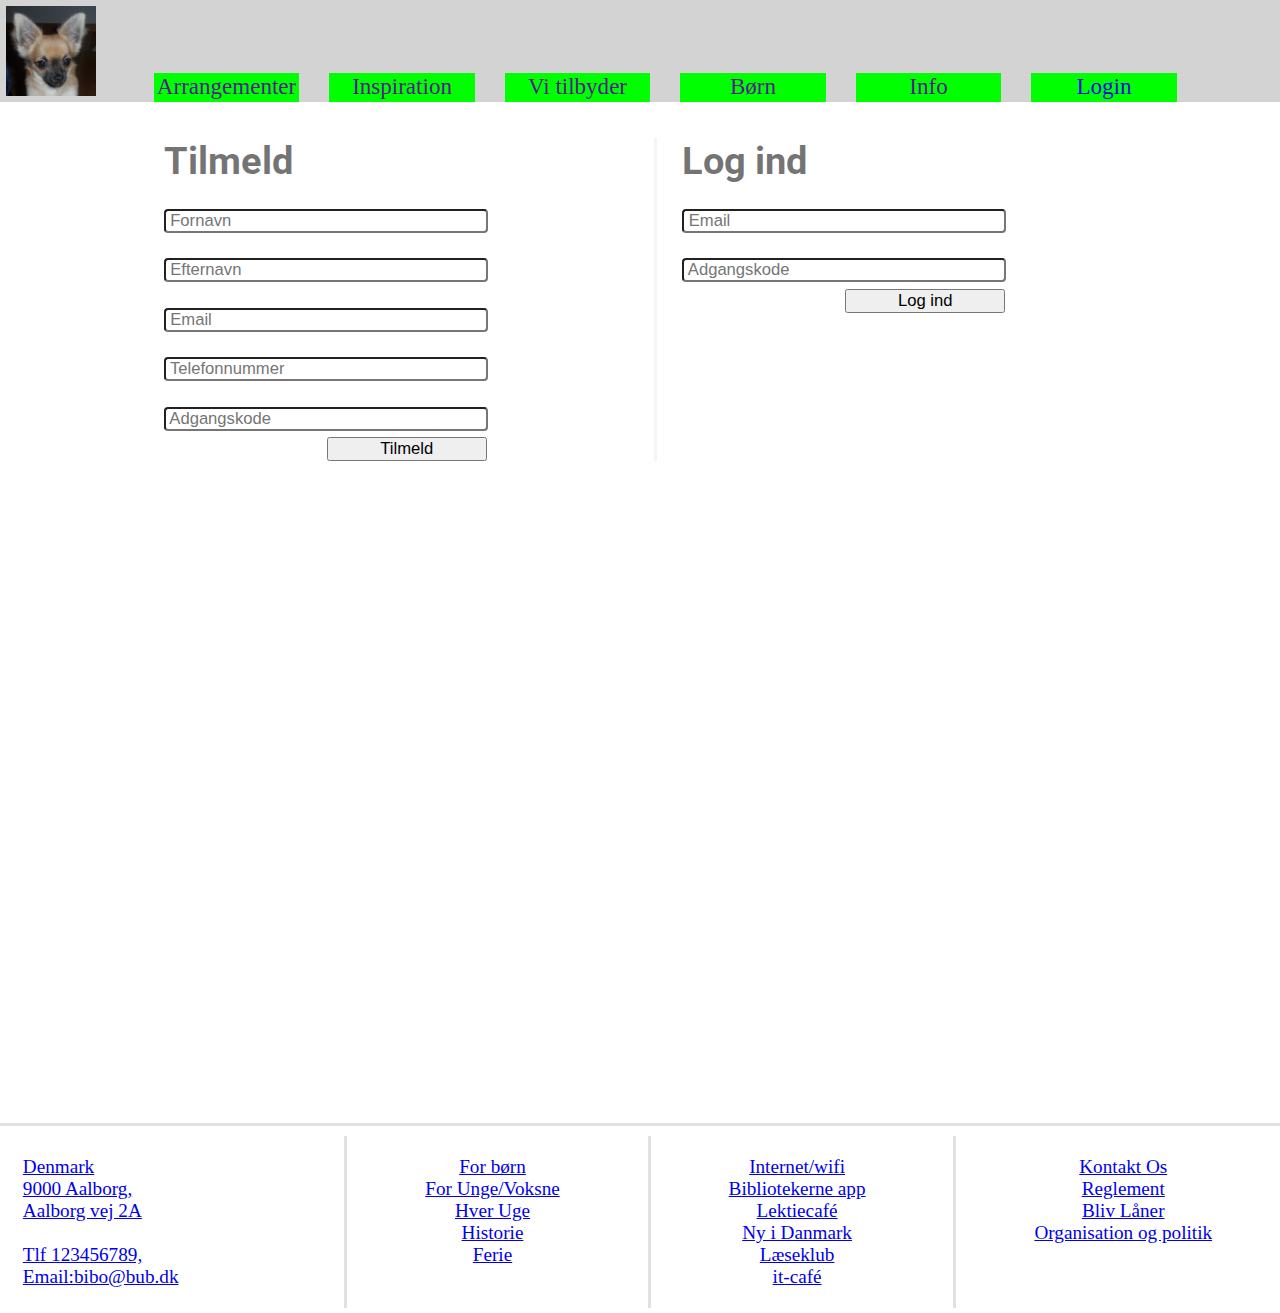
==== Inspiration.html @ bbea5747 "k" ====
<!DOCTYPE html>
<html lang="en">
<head>
    <meta charset="UTF-8">
    <meta name="viewport" content="width=device-width, initial-scale=1.0">

    <link rel="preconnect" href="https://fonts.googleapis.com">
<link rel="preconnect" href="https://fonts.gstatic.com" crossorigin>
<link href="https://fonts.googleapis.com/css2?family=Roboto:wght@100;300;400&display=swap" rel="stylesheet">
    <link rel="stylesheet" href="styles.css"
    >
    <title>Aalborg Bibliotekerne</title>
</head>
<body>
    <nav>
        <a href="Index.html"><img src="/Imgs/rex4.png" alt=""></a>

        <ol>
            <a href=""><li>Arrangementer</li></a>
            <a href=""><li>Inspiration</li></a>
            <a href=""><li>Vi tilbyder</li></a>
            <a href=""><li>Børn </li></a>
            <a href=""><li>Info</li></a>
            <a href="SignUp.html"><li>Login</li></a>
        </ol>

    </nav>
    
    <div id="SignUpInn">
        <form action="" id="SignUp">
            <h3>Tilmeld</h3>
            <input placeholder=" Fornavn" type="text" id="Fornavn" name="Fornavn" required>
            <input placeholder=" Efternavn" type="text" id="Efternavn" name="Efternavn" required>
            <input placeholder=" Email" type="text" id="Email" name="Email" required>
            <input placeholder=" Telefonnummer" type="text" id="Tlf" name="Tlf" required>
            <input placeholder=" Adgangskode" type="password" id="psw" name="psw" pattern="(?=.*\d)(?=.*[a-z])(?=.*[A-Z]).{8,}" title="Must contain at least one number and one uppercase and lowercase letter, and at least 8 or more characters" required>
            <button> Tilmeld</button>
        </form>

        <form action="" id="SignInn">
            <h3>Log ind</h3>
            <input placeholder=" Email" type="text" required>
            <input placeholder=" Adgangskode" type="password" id="psw" name="psw" pattern="(?=.*\d)(?=.*[a-z])(?=.*[A-Z]).{8,}" title="Must contain at least one number and one uppercase and lowercase letter, and at least 8 or more characters" required>
            <button>Log ind</button>
        </form>
    </div>

    <div id="maps"><iframe width="100%" height="600" frameborder="0" scrolling="no" marginheight="0" marginwidth="0" src="https://maps.google.com/maps?width=100%25&amp;height=600&amp;hl=en&amp;q=Rendsburggade%202,%209000%20Aalborg+(Aalborg%20Bibliotekerne,%20Hovedbiblioteket)&amp;t=&amp;z=14&amp;ie=UTF8&amp;iwloc=B&amp;output=embed"><a href="http://www.gps.ie/">vehicle gps</a></iframe></div>

    <footer>
        <ol id="a">
            <a href="#"><li>Denmark</li></a>
            <a href="#"><li>9000 Aalborg,</li></a>
            <a href="#"><li>Aalborg vej 2A</li></a>
            <a href="#"><li><br></li></a>
            <a href="#"><li>Tlf 123456789,</li></a>
            <a href="#"><li>Email:bibo@bub.dk</li></a>

        </ol>
        <ol id="b">
            <a href="#"><li>For børn</li></a>
            <a href="#"><li>For Unge/Voksne</li></a>
            <a href="#"><li>Hver Uge</li></a>
            <a href="#"><li>Historie</li></a>
            <a href="#"><li>Ferie</li></a>
        </ol>
        <ol id="c">
            <a href="#"><li>Internet/wifi</li></a>
            <a href="#"><li>Bibliotekerne app</li></a>
            <a href="#"><li>Lektiecafé</li></a>
            <a href="#"><li>Ny i Danmark</li></a>
            <a href="#"><li>Læseklub</li></a>
            <a href="#"><li>it-café</li></a>

        </ol>
        <ol id="d">
            <a href="#"><li>Kontakt Os</li></a>
            <a href="#"><li>Reglement</li></a>
            <a href="#"><li>Bliv Låner</li></a>
            <a href="#"><li>Organisation og politik</li></a>
            <a href="#"><li></li></a>
        </ol>
    </footer>
<script src="script.js"></script>
</body>
</html>
---- styles.css ----
*{
    padding: 0;
    margin: 0;
    list-style: none;
}


@font-face {
    font-family: FrontFont;
    src: url(Fonts/OleoScript-Regular.ttf);
  }



nav{
    position: relative;
    background-color: lightgrey;
    width: 100%;
    height: 8vw;
}

nav > a > img{
    position: absolute;
    background-color: rgb(255, 0, 0);
    width: 7vw;
    height: 7vw;
    margin: 0.5vw 0 0.5vw 0.5vw;
}

nav > ol{
    position: absolute;
    list-style: none;
    left: 10%;
    bottom: 0;
}

nav > ol > a{
    display: inline-block;
    text-decoration: none;
    background-color: lime;
    width: 11vw;
    padding: 0 0.2vw 0.2vw 0.2vw;
    margin-left: 2vw;
    text-align: center;
    font-size: 1.8VW;
}

nav > ol > a > li{
}

li{
}

#searchbackground{
    position: relative;
    width: 100%;
    height: 540px;
    background-size:cover; 
  background-position:center; 
  background-repeat:no-repeat; 
  background-image:url('imgs/1.jpg');
}

#searchbackground > h1{
    padding-left: 30vw;
    padding-top: 5vw;
    font-size: 5vw;
    font-family: "FrontFont";
    text-shadow: 0.3vw 0.3vw #ffffff;
}

#SliderSearch{
    position: absolute;
    width: 812px;
    bottom: 40px;
    left: 23%;
}

#NewsTime{
    position: relative;
    width: 80vw;
    height: 380px;
    background-color: aqua;
    margin: 2vw 10vw 0 10vw;
    
}

#NewsTime > article{
    position: absolute;
    width: 50vw;
    height: 100%;
    background-color: rgb(162, 0, 255);
}

#NewsTime > article > img{
    width: 100%;
    height: 100%;
}

#NewsTime > article > h2{
    position: absolute;
    bottom: 13vw;
    font-size: 4vw;
    color: white;
    left: 2vw;
}

#NewsTime > article > p{
    position: absolute;
    bottom: 2vw;
    font-size: 2vw;
    color: white;
    left: 2vw;
}

#NewsTime > #Hours{
    position: absolute;
    right: 0;
    width: 20vw;
    height: 100%;
    background-color: rgb(72, 255, 0);
}

#NewsTime > #Hours > h2{
    width: 15vw;
    background-color: violet;
    margin: 2vw auto 2vw auto;
}

#NewsTime > #Hours > ol > li{
    width: 15vw;
    background-color: violet;
    margin: auto;
}

#NewsTime > #Hours > ol > li{
    font-size: 2vw;
}

#Trending { grid-area: Trend; }
#SkonLitteratur { grid-area: Skon; }
#FagLitteratur { grid-area: Fag; }
#BorneLitteratur { grid-area: Borne; }

#SubjectsGrid{
    width: 78.6%;
      margin: auto;
    height: 405px;
    background-color: tomato;
    display: grid;
  grid-template-areas:"Trend Skon Fag Borne";
  grid-gap: 10px;
  background-color: #2196F3;
  padding: 10px;
}

#SubjectsGrid > div{
    position: relative;
  background-color: rgba(255, 255, 255, 0.8);
  text-align: center;
  padding: 20px 0;
  font-size: 30px;
}

#SubjectsGrid > div > .SubjectsGridTitle{
    position: absolute;
    top: 0;
    width: 100%;
    height: 3vw;
   background-color: violet;
  }

  #SubjectsGrid > div > .SubjectsGridTitle > ol{
    margin-top: 78px;
  }

  #SubjectsGrid > div > .SubjectsGridTitle > ol > li{
    text-align: left;
  }

  #maps{
      width: 80%;
      margin: auto;
  }

  #a { grid-area: a; }
  #b { grid-area: b; }
  #c { grid-area: c; }
  #d { grid-area: d; }

  footer{display: grid;
    grid-template-areas:"a b c d";
    grid-gap: 10px;
    padding: 10px;
    background-color: gre;
      margin-top: 2vw;
      width: 100%;
      height: 13vw;
      border-top: 0.3vw solid rgba(201, 201, 201, 0.548);
  }

  footer > ol{
    position: relative;
  text-align: center;
  padding: 20px 0;
  font-size: 1.5vw;
  border-left: 0.3vw solid rgba(201, 201, 201, 0.548);

}

footer > ol:nth-child(1){
    border-left: 0vw solid rgba(201, 201, 201, 0.548);

  text-align: left;
  padding-left: 1vw;
}



footer > ol > li{
    margin-left: 1vw;
}

#SignUpInn{
    width: 100%;
    height: 40vw;
    margin-bottom: 2vw;
}

#SignUp { grid-area: SignUp; }
#SignInn { grid-area: SignInn; }

#SignUpInn{display: grid;
  grid-template-areas:"SignUp SignInn";
  grid-gap: 10px;
  padding: 10px;
    margin-top: 2vw;
    width: 80%;
    margin-left: 10%;
    margin-right: 10%;
    height: 25vw;
}


#SignUpInn > form{
    width: 10vw;
    font-family: 'Roboto', sans-serif;
  }

  #SignUpInn > form > input{
      display: block;
      width: 25vw;
      margin-top: 2vw;
      margin-left: 2vw;
      font-size: 1.3vw;
      border-radius: 4px;
}

#SignUpInn > form > button{
    display: block;
    width: 12.5vw;
    margin-top: 0.5vw;
    margin-left: 14.75vw;
    font-size: 1.3vw;
  
}

#SignUpInn > form > h3{
    display: block;
    width: 25vw;
    margin-left: 2vw;
    font-size: 3vw;
    color: rgba(53, 53, 53, 0.687);
  
}

#SignInn{
    border-left-style: solid;
    border-color: whitesmoke;
}
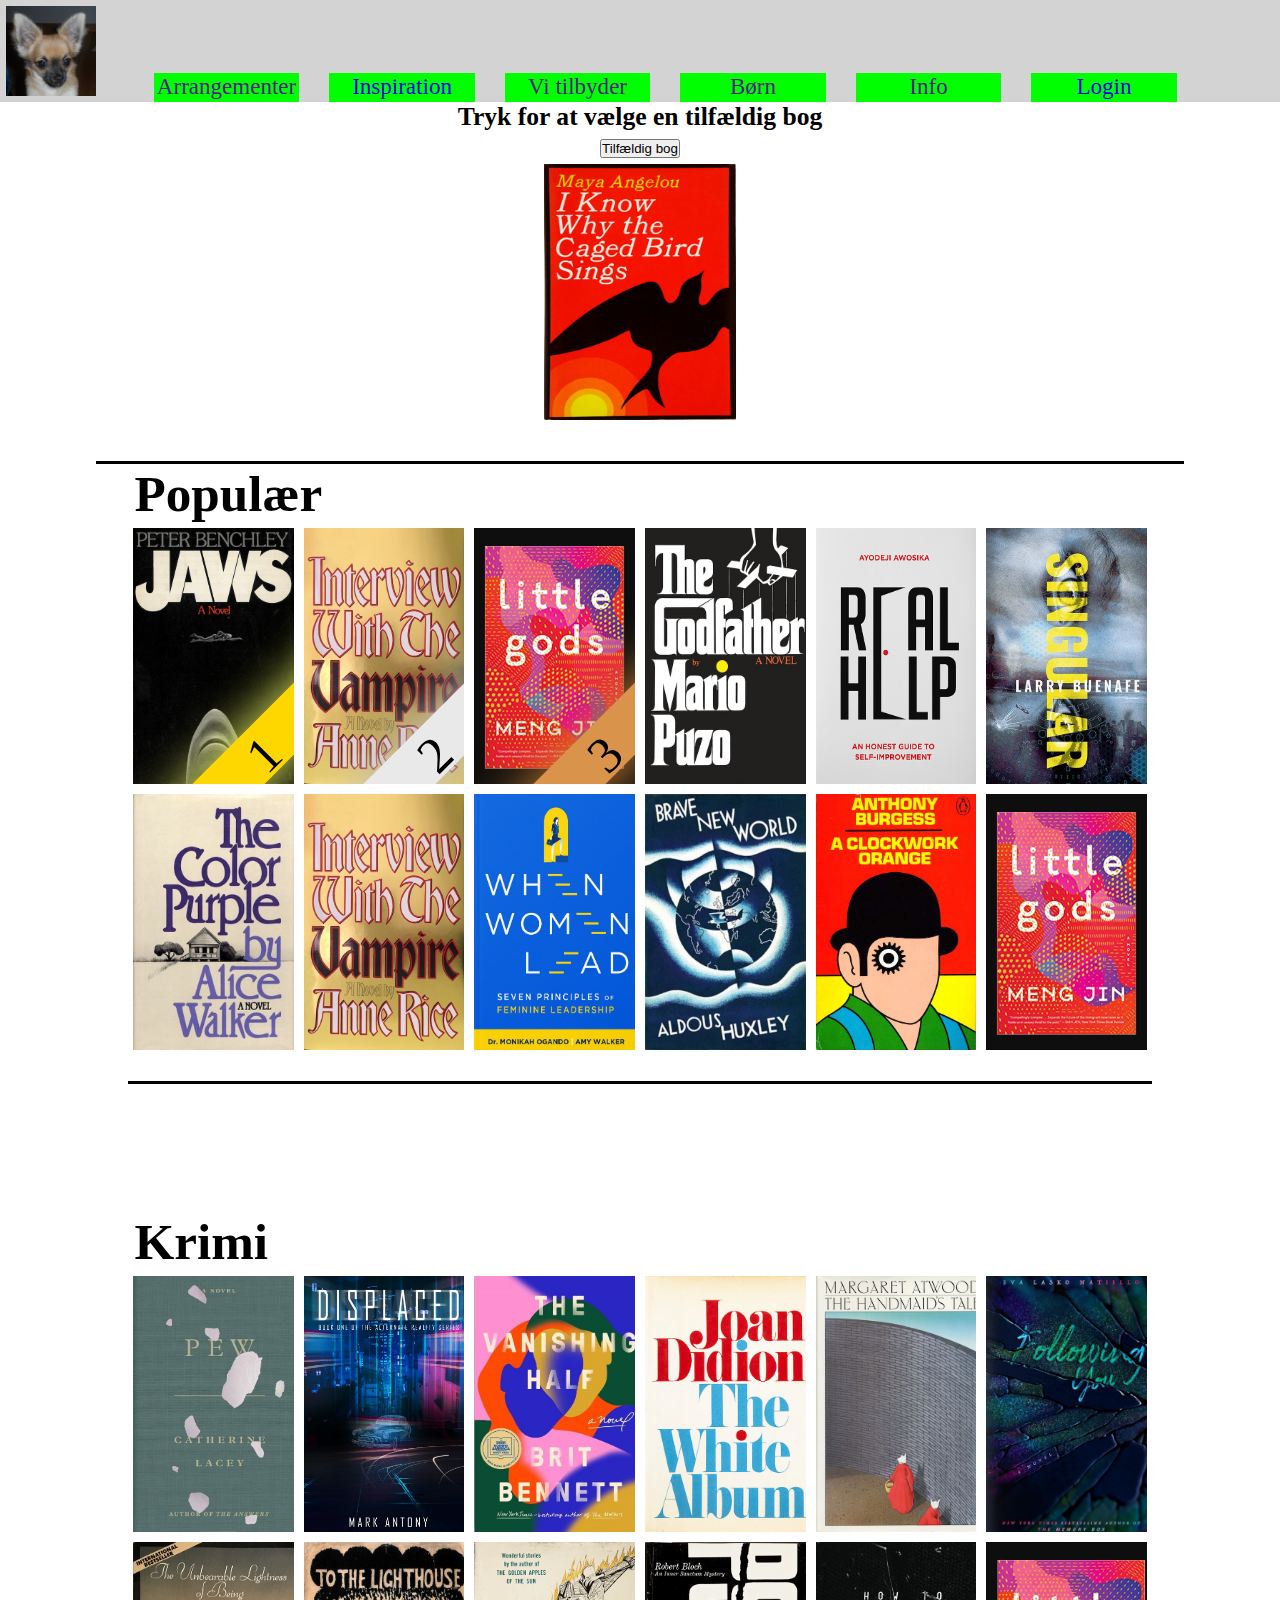
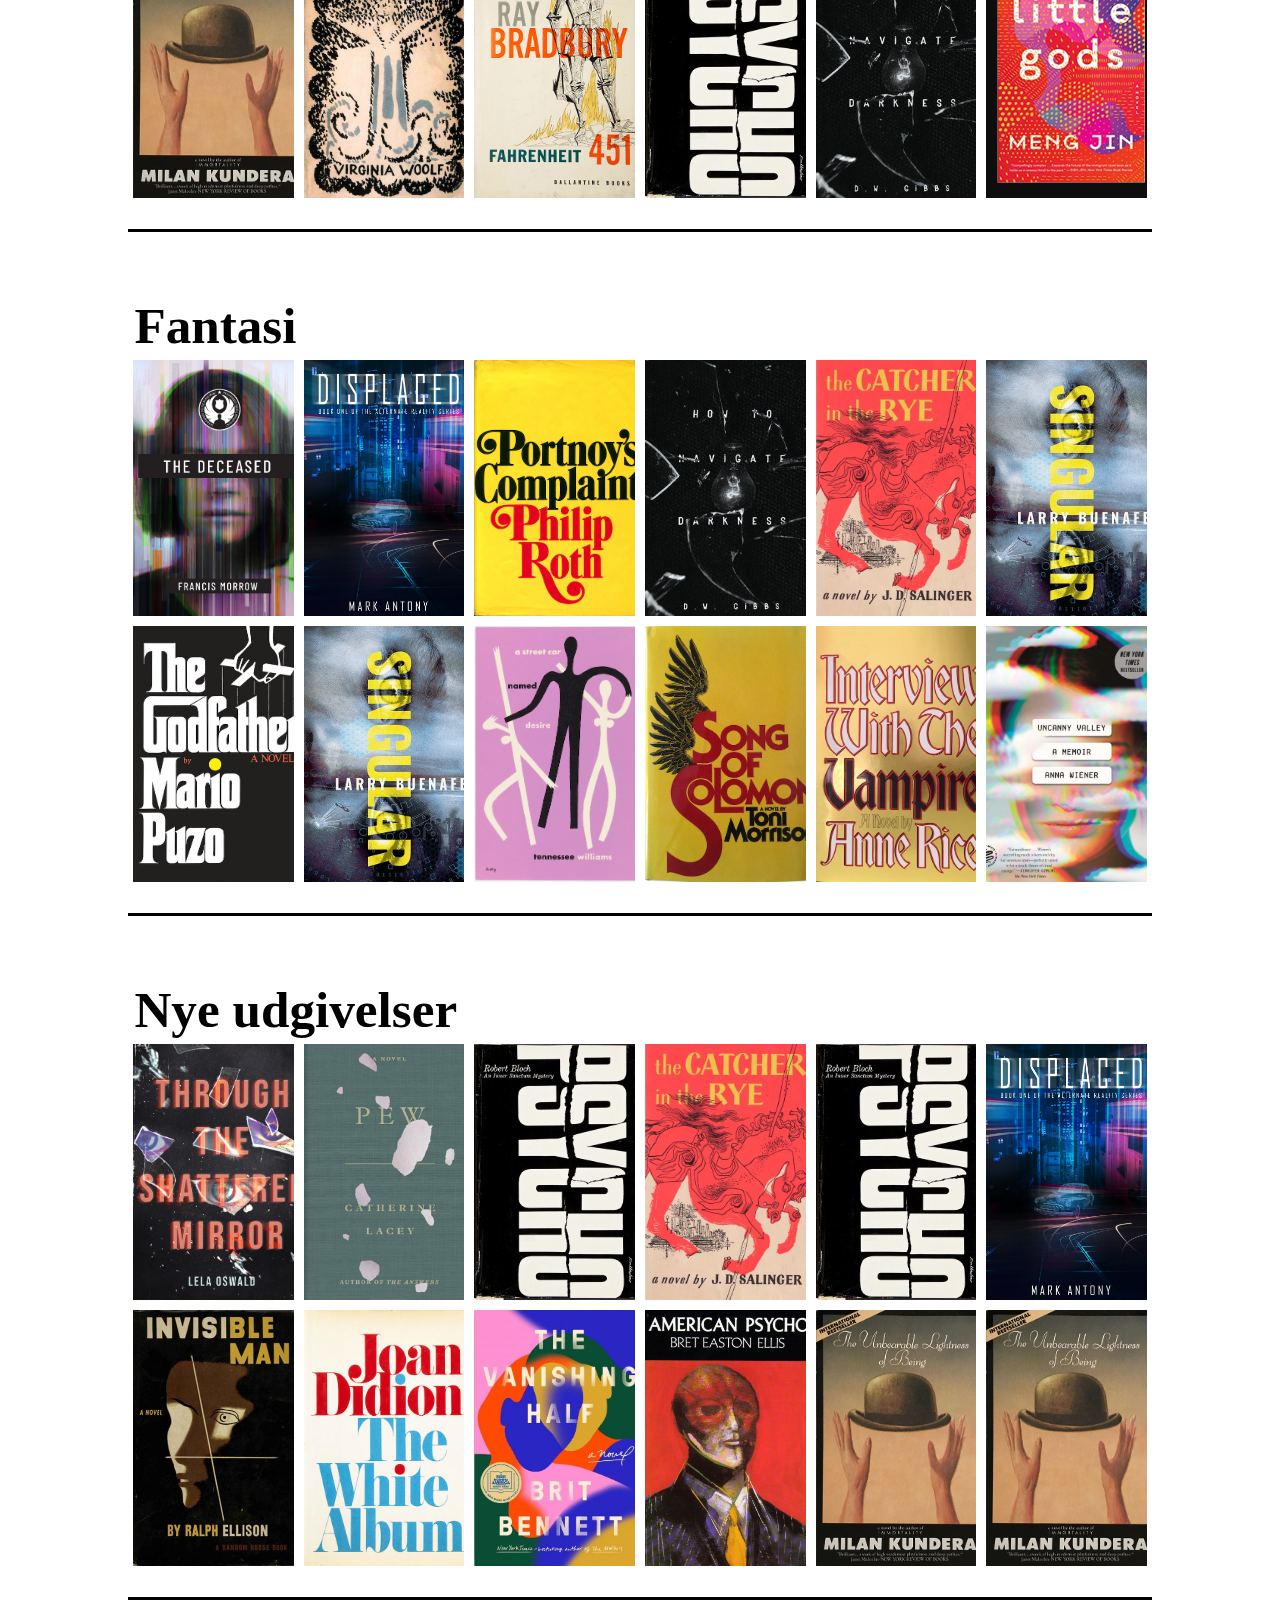
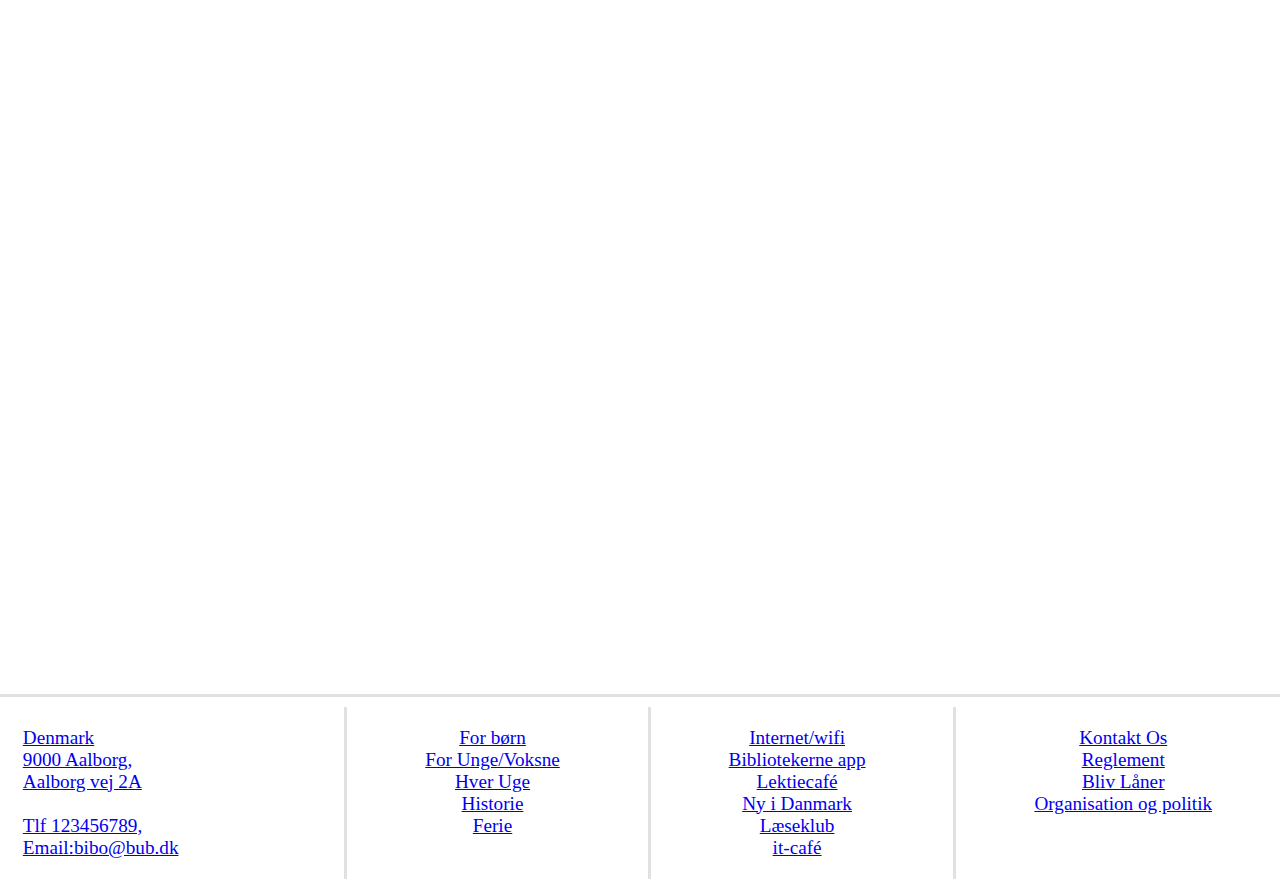
==== commit 80fa28ee: "k" ====
--- a/Inspiration.html
+++ b/Inspiration.html
@@ -17,7 +17,7 @@
 
         <ol>
             <a href=""><li>Arrangementer</li></a>
-            <a href=""><li>Inspiration</li></a>
+            <a href="Inspiration.html"><li>Inspiration</li></a>
             <a href=""><li>Vi tilbyder</li></a>
             <a href=""><li>Børn </li></a>
             <a href=""><li>Info</li></a>
@@ -26,23 +26,74 @@
 
     </nav>
     
-    <div id="SignUpInn">
-        <form action="" id="SignUp">
-            <h3>Tilmeld</h3>
-            <input placeholder=" Fornavn" type="text" id="Fornavn" name="Fornavn" required>
-            <input placeholder=" Efternavn" type="text" id="Efternavn" name="Efternavn" required>
-            <input placeholder=" Email" type="text" id="Email" name="Email" required>
-            <input placeholder=" Telefonnummer" type="text" id="Tlf" name="Tlf" required>
-            <input placeholder=" Adgangskode" type="password" id="psw" name="psw" pattern="(?=.*\d)(?=.*[a-z])(?=.*[A-Z]).{8,}" title="Must contain at least one number and one uppercase and lowercase letter, and at least 8 or more characters" required>
-            <button> Tilmeld</button>
-        </form>
+    <div id="RandBook">
+          <h3>Tryk for at vælge en tilfældig bog</h3>
+          <Button onclick="RandBook()"> Tilfældig bog</Button>
+          <div> <a href=""><img id="Randbookchoice" src="/Imgs/BookCovers/13.jpeg" alt=""></a></div>
+    </div>
 
-        <form action="" id="SignInn">
-            <h3>Log ind</h3>
-            <input placeholder=" Email" type="text" required>
-            <input placeholder=" Adgangskode" type="password" id="psw" name="psw" pattern="(?=.*\d)(?=.*[a-z])(?=.*[A-Z]).{8,}" title="Must contain at least one number and one uppercase and lowercase letter, and at least 8 or more characters" required>
-            <button>Log ind</button>
-        </form>
+    <h4>Populær</h4>
+    <div id="PopularGrid">
+        <div><div>1</div><img id="Pop1"></img></div>
+        <div><div>2</div><img id="Pop2"></img></div>
+        <div><div>3</div><img id="Pop3"></img></div>
+        <div><img id="Pop4"></img></div>
+        <div><img id="Pop5"></img></div>
+        <div><img id="Pop6"></img></div>
+        <div><img id="Pop7"></img></div>
+        <div><img id="Pop8"></img></div>
+        <div><img id="Pop9"></img></div>
+        <div><img id="Pop10"></img></div>
+        <div><img id="Pop11"></img></div>
+        <div><img id="Pop12"></img></div>
+    </div>
+
+    <h4>Krimi</h4>
+    <div id="CrimeGrid">
+        <div id="crime1"></div>
+        <div id="crime2"></div>
+        <div id="crime3"></div>
+        <div id="crime4"></div>
+        <div id="crime5"></div>
+        <div id="crime6"></div>
+        <div id="crime7"></div>
+        <div id="crime8"></div>
+        <div id="crime9"></div>
+        <div id="crime10"></div>
+        <div id="crime11"></div>
+        <div id="crime12"></div>
+    </div>
+
+    <h4>Fantasi</h4>
+    <div id="FantasyGrid">
+        <div id="Fantasy1"></div>
+        <div id="Fantasy2"></div>
+        <div id="Fantasy3"></div>
+        <div id="Fantasy4"></div>
+        <div id="Fantasy5"></div>
+        <div id="Fantasy6"></div>
+        <div id="Fantasy7"></div>
+        <div id="Fantasy8"></div>
+        <div id="Fantasy9"></div>
+        <div id="Fantasy10"></div>
+        <div id="Fantasy11"></div>
+        <div id="Fantasy12"></div>
+    </div>
+
+    <h4>Nye udgivelser</h4>
+    <div id="NewGrid">
+        <div id="New1"></div>
+        <div id="New2"></div>
+        <div id="New3"></div>
+        <div id="New4"></div>
+        <div id="New5"></div>
+        <div id="New6"></div>
+        <div id="New7"></div>
+        <div id="New8"></div>
+        <div id="New9"></div>
+        <div id="New10"></div>
+        <div id="New11"></div>
+        <div id="New12"></div>
     </div>
 
     <div id="maps"><iframe width="100%" height="600" frameborder="0" scrolling="no" marginheight="0" marginwidth="0" src="https://maps.google.com/maps?width=100%25&amp;height=600&amp;hl=en&amp;q=Rendsburggade%202,%209000%20Aalborg+(Aalborg%20Bibliotekerne,%20Hovedbiblioteket)&amp;t=&amp;z=14&amp;ie=UTF8&amp;iwloc=B&amp;output=embed"><a href="http://www.gps.ie/">vehicle gps</a></iframe></div>
--- a/styles.css
+++ b/styles.css
@@ -2,6 +2,11 @@
     padding: 0;
     margin: 0;
     list-style: none;
+}
+
+img{
+    width: 100%;
+    height: 100%;
 }
 
 
@@ -54,7 +59,7 @@
 #searchbackground{
     position: relative;
     width: 100%;
-    height: 540px;
+    height: 30vw;
     background-size:cover; 
   background-position:center; 
   background-repeat:no-repeat; 
@@ -80,8 +85,8 @@
     position: relative;
     width: 80vw;
     height: 380px;
-    background-color: aqua;
     margin: 2vw 10vw 0 10vw;
+    margin-bottom: 2vw;
     
 }
 
@@ -89,7 +94,6 @@
     position: absolute;
     width: 50vw;
     height: 100%;
-    background-color: rgb(162, 0, 255);
 }
 
 #NewsTime > article > img{
@@ -118,18 +122,15 @@
     right: 0;
     width: 20vw;
     height: 100%;
-    background-color: rgb(72, 255, 0);
 }
 
 #NewsTime > #Hours > h2{
     width: 15vw;
-    background-color: violet;
     margin: 2vw auto 2vw auto;
 }
 
 #NewsTime > #Hours > ol > li{
     width: 15vw;
-    background-color: violet;
     margin: auto;
 }
 
@@ -279,3 +280,693 @@
     border-color: whitesmoke;
 }
 
+
+
+
+h4{
+    font-size: 4vw;
+    margin-left: 10.5vw;
+}
+
+#RandBook{
+    width: 85vw;
+    height: 28vw;
+    text-align: center;
+    margin: auto;
+    border-bottom: solid;
+    overflow: hidden;
+}
+
+#RandBook > button{
+    margin-bottom: 0.5vw;
+}
+
+#RandBook > h3{
+    font-size: 2vw;
+    margin-bottom: 0.5vw;
+}
+
+#RandBook > div{
+    font-size: 2vw;
+    height: 20vw;
+    width: 15vw;
+    margin: auto;
+}
+
+#PopularGrid{
+    display: grid;
+    grid-template-columns: 1fr 1fr 1fr 1fr 1fr 1fr;
+    grid-template-rows: 1fr 1fr;
+    width: 80vw;
+    margin: 0 0 10vw 10vw;
+    border-bottom: solid;
+    padding-bottom: 2vw;
+}
+
+#PopularGrid > div{
+    position: relative;
+    height: 20vw;
+    display: grid;
+    background-color: brown;
+    margin: 0.4vw;
+    overflow: hidden;
+    background-size: cover;
+    transition: 1s ease-in-out;
+}
+
+
+#PopularGrid > div:nth-child(1) > div{
+    position: absolute;
+    text-align: center;
+    font-size: 4vw;
+    bottom: 0.5vw;
+    height: 4vw;
+    width: 20vw;
+    box-shadow: 1vw 0 4vw 0 rgb(242, 255, 96);
+    background-color: rgb(255,215,0);
+    transform: rotate(-45deg);
+}
+
+#PopularGrid > div:nth-child(2) > div{
+    position: absolute;
+    text-align: center;
+    font-size: 4vw;
+    bottom: 0.5vw;
+    height: 4vw;
+    width: 20vw;
+    box-shadow: 1vw 0 4vw 0 	rgb(192,192,192);
+    background-color: 	rgb(233, 233, 233);
+    transform: rotate(-45deg);
+}
+
+#PopularGrid > div:nth-child(3) > div{
+    position: absolute;
+    text-align: center;
+    font-size: 4vw;
+    bottom: 0.5vw;
+    height: 4vw;
+    width: 20vw;
+    box-shadow: 1vw 0 4vw 0 rgb(205, 127, 50);
+    background-color: rgb(218, 147, 75);
+    transform: rotate(-45deg);
+}
+
+#PopularGrid > div > img{
+    height: 20vw;
+    display: grid;
+    background-color: brown;
+    overflow: hidden;
+}
+
+#PopularGrid > div:hover{
+    transform: scale(1.1);
+    margin-right: 1vw;
+    box-shadow: rgba(0, 0, 0, 0.413) 2.1vw 2vw 0.1vw;
+}
+
+#CrimeGrid{
+    display: grid;
+    grid-template-columns: 1fr 1fr 1fr 1fr 1fr 1fr;
+    grid-template-rows: 1fr 1fr;
+    width: 80vw;
+    margin: 0 0 5vw 10vw;
+    border-bottom: solid;
+    padding-bottom: 2vw;
+}
+
+#CrimeGrid > div{
+    height: 20vw;
+    display: grid;
+    background-color: brown;
+    margin: 0.4vw;
+    overflow: hidden;
+    background-size: cover;
+    transition: 1s ease-in-out;
+}
+
+#CrimeGrid > div > img{
+    height: 20vw;
+    display: grid;
+    background-color: brown;
+    overflow: hidden;
+}
+
+#CrimeGrid > div:hover{
+    transform: scale(1.1);
+    margin-right: 1vw;
+    box-shadow: rgba(0, 0, 0, 0.413) 2.1vw 2vw 0.1vw;
+}
+
+
+#FantasyGrid{
+    display: grid;
+    grid-template-columns: 1fr 1fr 1fr 1fr 1fr 1fr;
+    grid-template-rows: 1fr 1fr;
+    width: 80vw;
+    margin: 0 0 5vw 10vw;
+    border-bottom: solid;
+    padding-bottom: 2vw;
+}
+
+#FantasyGrid > div{
+    height: 20vw;
+    display: grid;
+    background-color: brown;
+    margin: 0.4vw;
+    overflow: hidden;
+    background-size: cover;
+    transition: 1s ease-in-out;
+}
+
+#FantasyGrid > div > img{
+    height: 20vw;
+    display: grid;
+    background-color: brown;
+    overflow: hidden;
+}
+
+#FantasyGrid > div:hover{
+    transform: scale(1.1);
+    margin-right: 1vw;
+    box-shadow: rgba(0, 0, 0, 0.413) 2.1vw 2vw 0.1vw;
+}
+
+
+#NewGrid{
+    display: grid;
+    grid-template-columns: 1fr 1fr 1fr 1fr 1fr 1fr;
+    grid-template-rows: 1fr 1fr;
+    width: 80vw;
+    margin: 0 0 5vw 10vw;
+    border-bottom: solid;
+    padding-bottom: 2vw;
+}
+
+#NewGrid > div{
+    height: 20vw;
+    display: grid;
+    background-color: brown;
+    margin: 0.4vw;
+    overflow: hidden;
+    background-size: cover;
+    transition: 1s ease-in-out;
+}
+
+#NewGrid > div > img{
+    height: 20vw;
+    display: grid;
+    background-color: brown;
+    overflow: hidden;
+}
+
+#NewGrid > div:hover{
+    transform: scale(1.1);
+    margin-right: 1vw;
+    box-shadow: rgba(0, 0, 0, 0.413) 2.1vw 2vw 0.1vw;
+}
+
+ /* --------------------------------------MOBILE-------------------------------------- */
+/* --------------------------------------MOBILE-------------------------------------- */
+
+
+@media (max-width: 480px) {
+
+
+nav{
+    position: relative;
+    background-color: lightgrey;
+    width: 100%;
+    height: 8vw;
+}
+
+nav > a > img{
+    position: absolute;
+    background-color: rgb(255, 0, 0);
+    width: 7vw;
+    height: 7vw;
+    margin: 0.5vw 0 0.5vw 0.5vw;
+}
+
+nav > ol{
+    display: none;
+    position: absolute;
+    list-style: none;
+    left: 10%;
+    bottom: 0;
+}
+
+nav > ol > a{
+    display: inline-block;
+    text-decoration: none;
+    background-color: lime;
+    width: 11vw;
+    padding: 0 0.2vw 0.2vw 0.2vw;
+    margin-left: 2vw;
+    text-align: center;
+    font-size: 1.8VW;
+}
+
+nav > ol > a > li{
+}
+
+li{
+}
+
+#searchbackground{
+    position: relative;
+    width: 100%;
+    height: 30vw;
+    background-size:cover; 
+  background-position:center; 
+  background-repeat:no-repeat; 
+  background-image:url('imgs/1.jpg');
+}
+
+#searchbackground > h1{
+    padding-left: 30vw;
+    padding-top: 5vw;
+    font-size: 5vw;
+    font-family: "FrontFont";
+    text-shadow: 0.3vw 0.3vw #ffffff;
+}
+
+#SliderSearch{
+    position: absolute;
+    width: 40px;
+    bottom: 40px;
+    left: 23%;
+}
+
+#NewsTime{
+    position: relative;
+    width: 80%;
+    height: 380px;
+    margin: 2vw 10vw 0 10vw;
+    margin-bottom: 2vw;
+    
+}
+
+#NewsTime > article{
+    position: absolute;
+    width: 50vw;
+    height: 100%;
+}
+
+#NewsTime > article > img{
+    width: 100%;
+    height: 100%;
+}
+
+#NewsTime > article > h2{
+    position: absolute;
+    bottom: 13vw;
+    font-size: 4vw;
+    color: white;
+    left: 2vw;
+}
+
+#NewsTime > article > p{
+    position: absolute;
+    bottom: 2vw;
+    font-size: 2vw;
+    color: white;
+    left: 2vw;
+}
+
+#NewsTime > #Hours{
+    position: absolute;
+    right: 0;
+    width: 20vw;
+    height: 100%;
+}
+
+#NewsTime > #Hours > h2{
+    width: 15vw;
+    margin: 2vw auto 2vw auto;
+}
+
+#NewsTime > #Hours > ol > li{
+    width: 15vw;
+    margin: auto;
+}
+
+#NewsTime > #Hours > ol > li{
+    font-size: 2vw;
+}
+
+#Trending { grid-area: Trend; }
+#SkonLitteratur { grid-area: Skon; }
+#FagLitteratur { grid-area: Fag; }
+#BorneLitteratur { grid-area: Borne; }
+
+#SubjectsGrid{
+    width: 78.6%;
+      margin: auto;
+    height: 405px;
+    background-color: tomato;
+    display: grid;
+  grid-template-areas:"Trend"
+                      "Skon"
+                      "Fag"
+                      "Borne";
+  grid-gap: 10px;
+  background-color: #2196F3;
+  padding: 10px;
+}
+
+#SubjectsGrid > div{
+    position: relative;
+  background-color: rgba(255, 255, 255, 0.8);
+  text-align: center;
+  padding: 20px 0;
+  font-size: 30px;
+}
+
+#SubjectsGrid > div > .SubjectsGridTitle{
+    position: absolute;
+    top: 0;
+    width: 100%;
+    height: 3vw;
+   background-color: violet;
+  }
+
+  #SubjectsGrid > div > .SubjectsGridTitle > ol{
+    margin-top: 78px;
+  }
+
+  #SubjectsGrid > div > .SubjectsGridTitle > ol > li{
+    text-align: left;
+  }
+
+  #maps{
+      width: 80%;
+      margin: auto;
+  }
+
+  #a { grid-area: a; }
+  #b { grid-area: b; }
+  #c { grid-area: c; }
+  #d { grid-area: d; }
+
+  footer{display: grid;
+    grid-template-areas:"a"
+                        "b"
+                        "c"
+                        "d";
+    grid-gap: 10px;
+    background-color: grey;
+      margin-top: 2vw;
+      width: 100%;
+      height: 13vw;
+      border-top: 0.3vw solid rgba(201, 201, 201, 0.548);
+  }
+
+  footer > ol{
+    position: relative;
+  text-align: center;
+  font-size: 5vw;
+  background-color: lawngreen;
+  border-left: 0.3vw solid rgba(201, 201, 201, 0.548);
+
+}
+
+footer > ol:nth-child(1){
+    border-left: 0vw solid rgba(201, 201, 201, 0.548);
+
+  text-align: center;
+  padding-left: 0;
+}
+
+
+
+footer > ol > li{
+    margin-left: 1vw;
+}
+
+#SignUpInn{
+    width: 100%;
+    height: 40vw;
+    margin-bottom: 2vw;
+}
+
+#SignUp { grid-area: SignUp; }
+#SignInn { grid-area: SignInn; }
+
+#SignUpInn{display: grid;
+  grid-template-areas:"SignUp SignInn";
+  grid-gap: 10px;
+  padding: 10px;
+    margin-top: 2vw;
+    width: 80%;
+    margin-left: 10%;
+    margin-right: 10%;
+    height: 25vw;
+}
+
+
+#SignUpInn > form{
+    width: 10vw;
+    font-family: 'Roboto', sans-serif;
+  }
+
+  #SignUpInn > form > input{
+      display: block;
+      width: 25vw;
+      margin-top: 2vw;
+      margin-left: 2vw;
+      font-size: 1.3vw;
+      border-radius: 4px;
+}
+
+#SignUpInn > form > button{
+    display: block;
+    width: 12.5vw;
+    margin-top: 0.5vw;
+    margin-left: 14.75vw;
+    font-size: 1.3vw;
+  
+}
+
+#SignUpInn > form > h3{
+    display: block;
+    width: 25vw;
+    margin-left: 2vw;
+    font-size: 3vw;
+    color: rgba(53, 53, 53, 0.687);
+  
+}
+
+#SignInn{
+    border-left-style: solid;
+    border-color: whitesmoke;
+}
+
+
+
+
+h4{
+    font-size: 4vw;
+    margin-left: 10.5vw;
+}
+
+#RandBook{
+    width: 85vw;
+    height: 28vw;
+    text-align: center;
+    margin: auto;
+    border-bottom: solid;
+    overflow: hidden;
+}
+
+#RandBook > button{
+    margin-bottom: 0.5vw;
+}
+
+#RandBook > h3{
+    font-size: 2vw;
+    margin-bottom: 0.5vw;
+}
+
+#RandBook > div{
+    font-size: 2vw;
+    height: 20vw;
+    width: 15vw;
+    margin: auto;
+}
+
+#PopularGrid{
+    display: grid;
+    grid-template-columns: 1fr 1fr 1fr 1fr 1fr 1fr;
+    grid-template-rows: 1fr 1fr;
+    width: 80vw;
+    margin: 0 0 10vw 10vw;
+    border-bottom: solid;
+    padding-bottom: 2vw;
+}
+
+#PopularGrid > div{
+    position: relative;
+    height: 20vw;
+    display: grid;
+    background-color: brown;
+    margin: 0.4vw;
+    overflow: hidden;
+    background-size: cover;
+    transition: 1s ease-in-out;
+}
+
+
+#PopularGrid > div:nth-child(1) > div{
+    position: absolute;
+    text-align: center;
+    font-size: 4vw;
+    bottom: 0.5vw;
+    height: 4vw;
+    width: 20vw;
+    box-shadow: 1vw 0 4vw 0 rgb(242, 255, 96);
+    background-color: rgb(255,215,0);
+    transform: rotate(-45deg);
+}
+
+#PopularGrid > div:nth-child(2) > div{
+    position: absolute;
+    text-align: center;
+    font-size: 4vw;
+    bottom: 0.5vw;
+    height: 4vw;
+    width: 20vw;
+    box-shadow: 1vw 0 4vw 0 	rgb(192,192,192);
+    background-color: 	rgb(233, 233, 233);
+    transform: rotate(-45deg);
+}
+
+#PopularGrid > div:nth-child(3) > div{
+    position: absolute;
+    text-align: center;
+    font-size: 4vw;
+    bottom: 0.5vw;
+    height: 4vw;
+    width: 20vw;
+    box-shadow: 1vw 0 4vw 0 rgb(205, 127, 50);
+    background-color: rgb(218, 147, 75);
+    transform: rotate(-45deg);
+}
+
+#PopularGrid > div > img{
+    height: 20vw;
+    display: grid;
+    background-color: brown;
+    overflow: hidden;
+}
+
+#PopularGrid > div:hover{
+    transform: scale(1.1);
+    margin-right: 1vw;
+    box-shadow: rgba(0, 0, 0, 0.413) 2.1vw 2vw 0.1vw;
+}
+
+#CrimeGrid{
+    display: grid;
+    grid-template-columns: 1fr 1fr 1fr 1fr 1fr 1fr;
+    grid-template-rows: 1fr 1fr;
+    width: 80vw;
+    margin: 0 0 5vw 10vw;
+    border-bottom: solid;
+    padding-bottom: 2vw;
+}
+
+#CrimeGrid > div{
+    height: 20vw;
+    display: grid;
+    background-color: brown;
+    margin: 0.4vw;
+    overflow: hidden;
+    background-size: cover;
+    transition: 1s ease-in-out;
+}
+
+#CrimeGrid > div > img{
+    height: 20vw;
+    display: grid;
+    background-color: brown;
+    overflow: hidden;
+}
+
+#CrimeGrid > div:hover{
+    transform: scale(1.1);
+    margin-right: 1vw;
+    box-shadow: rgba(0, 0, 0, 0.413) 2.1vw 2vw 0.1vw;
+}
+
+
+#FantasyGrid{
+    display: grid;
+    grid-template-columns: 1fr 1fr 1fr 1fr 1fr 1fr;
+    grid-template-rows: 1fr 1fr;
+    width: 80vw;
+    margin: 0 0 5vw 10vw;
+    border-bottom: solid;
+    padding-bottom: 2vw;
+}
+
+#FantasyGrid > div{
+    height: 20vw;
+    display: grid;
+    background-color: brown;
+    margin: 0.4vw;
+    overflow: hidden;
+    background-size: cover;
+    transition: 1s ease-in-out;
+}
+
+#FantasyGrid > div > img{
+    height: 20vw;
+    display: grid;
+    background-color: brown;
+    overflow: hidden;
+}
+
+#FantasyGrid > div:hover{
+    transform: scale(1.1);
+    margin-right: 1vw;
+    box-shadow: rgba(0, 0, 0, 0.413) 2.1vw 2vw 0.1vw;
+}
+
+
+#NewGrid{
+    display: grid;
+    grid-template-columns: 1fr 1fr 1fr 1fr 1fr 1fr;
+    grid-template-rows: 1fr 1fr;
+    width: 80vw;
+    margin: 0 0 5vw 10vw;
+    border-bottom: solid;
+    padding-bottom: 2vw;
+}
+
+#NewGrid > div{
+    height: 20vw;
+    display: grid;
+    background-color: brown;
+    margin: 0.4vw;
+    overflow: hidden;
+    background-size: cover;
+    transition: 1s ease-in-out;
+}
+
+#NewGrid > div > img{
+    height: 20vw;
+    display: grid;
+    background-color: brown;
+    overflow: hidden;
+}
+
+#NewGrid > div:hover{
+    transform: scale(1.1);
+    margin-right: 1vw;
+    box-shadow: rgba(0, 0, 0, 0.413) 2.1vw 2vw 0.1vw;
+}
+
+  }
+
+  /* --------------------------------------MOBILE-------------------------------------- */
+ /* --------------------------------------MOBILE-------------------------------------- */
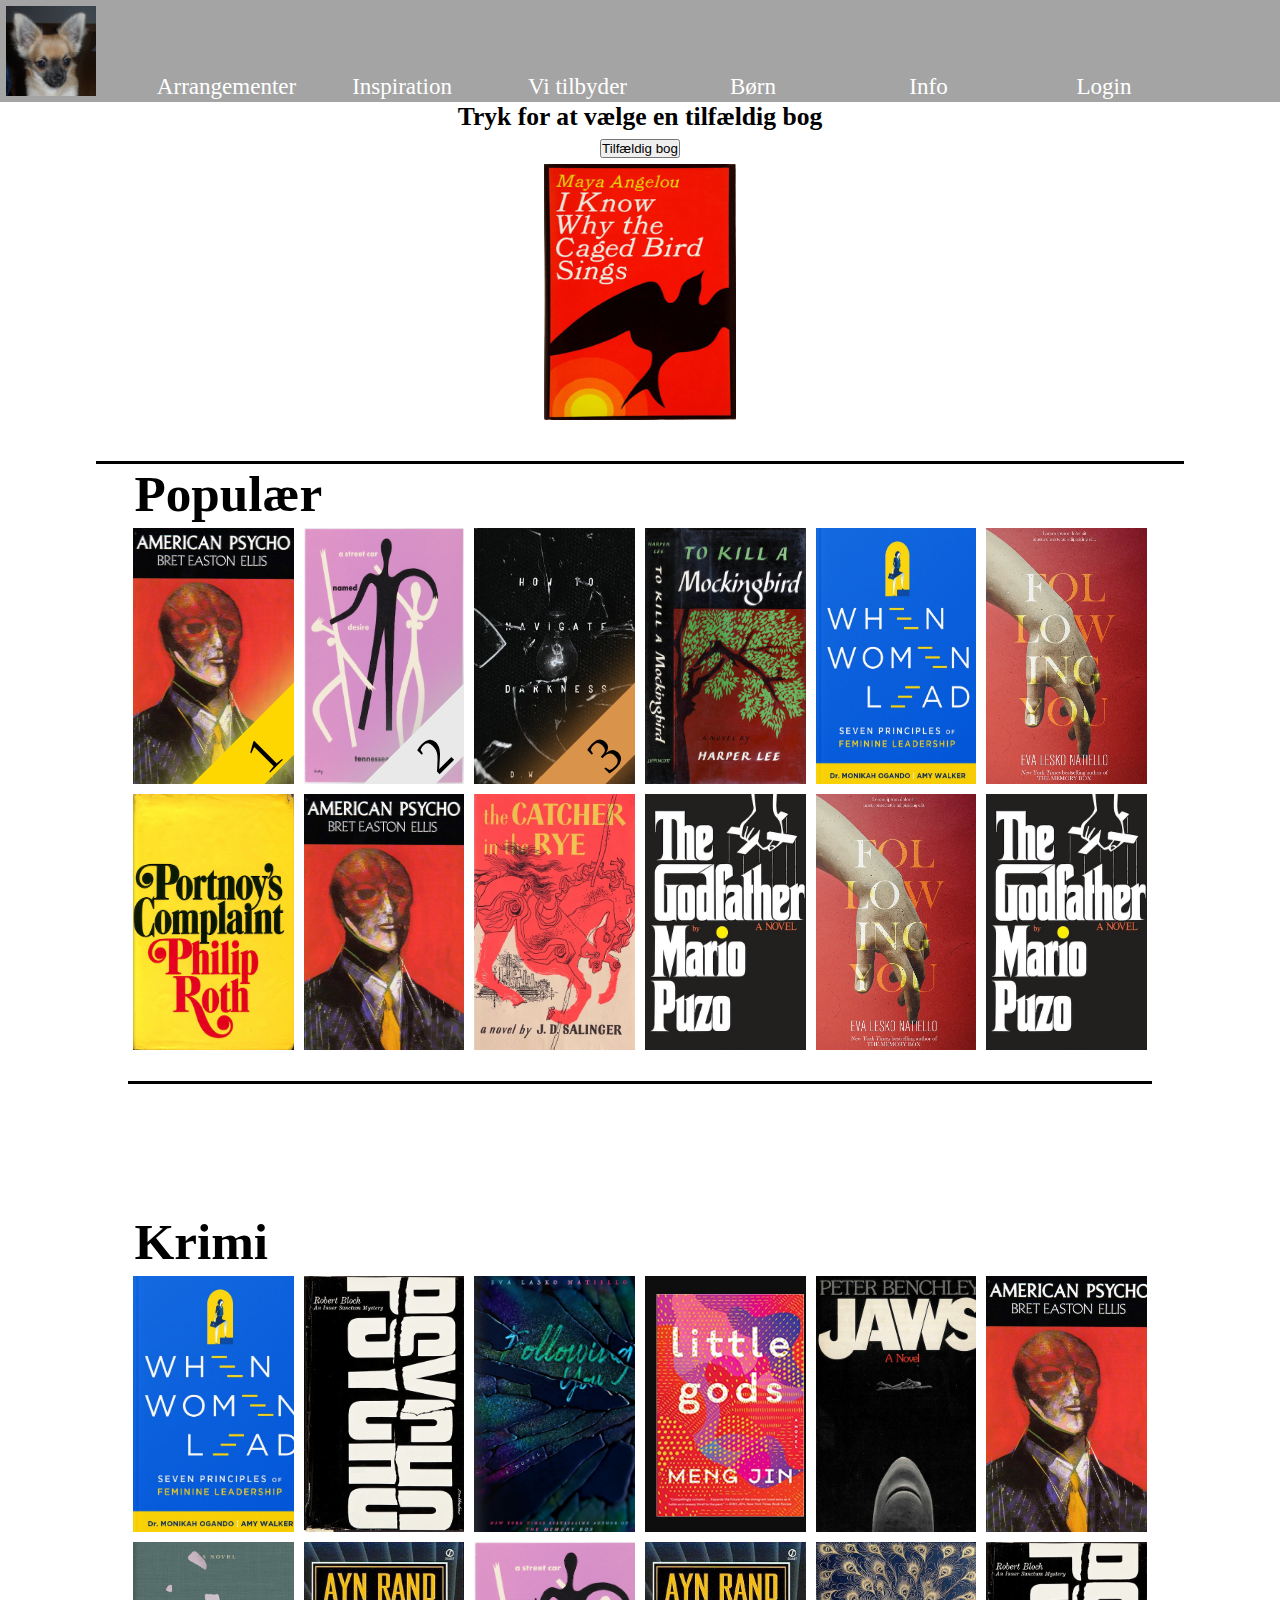
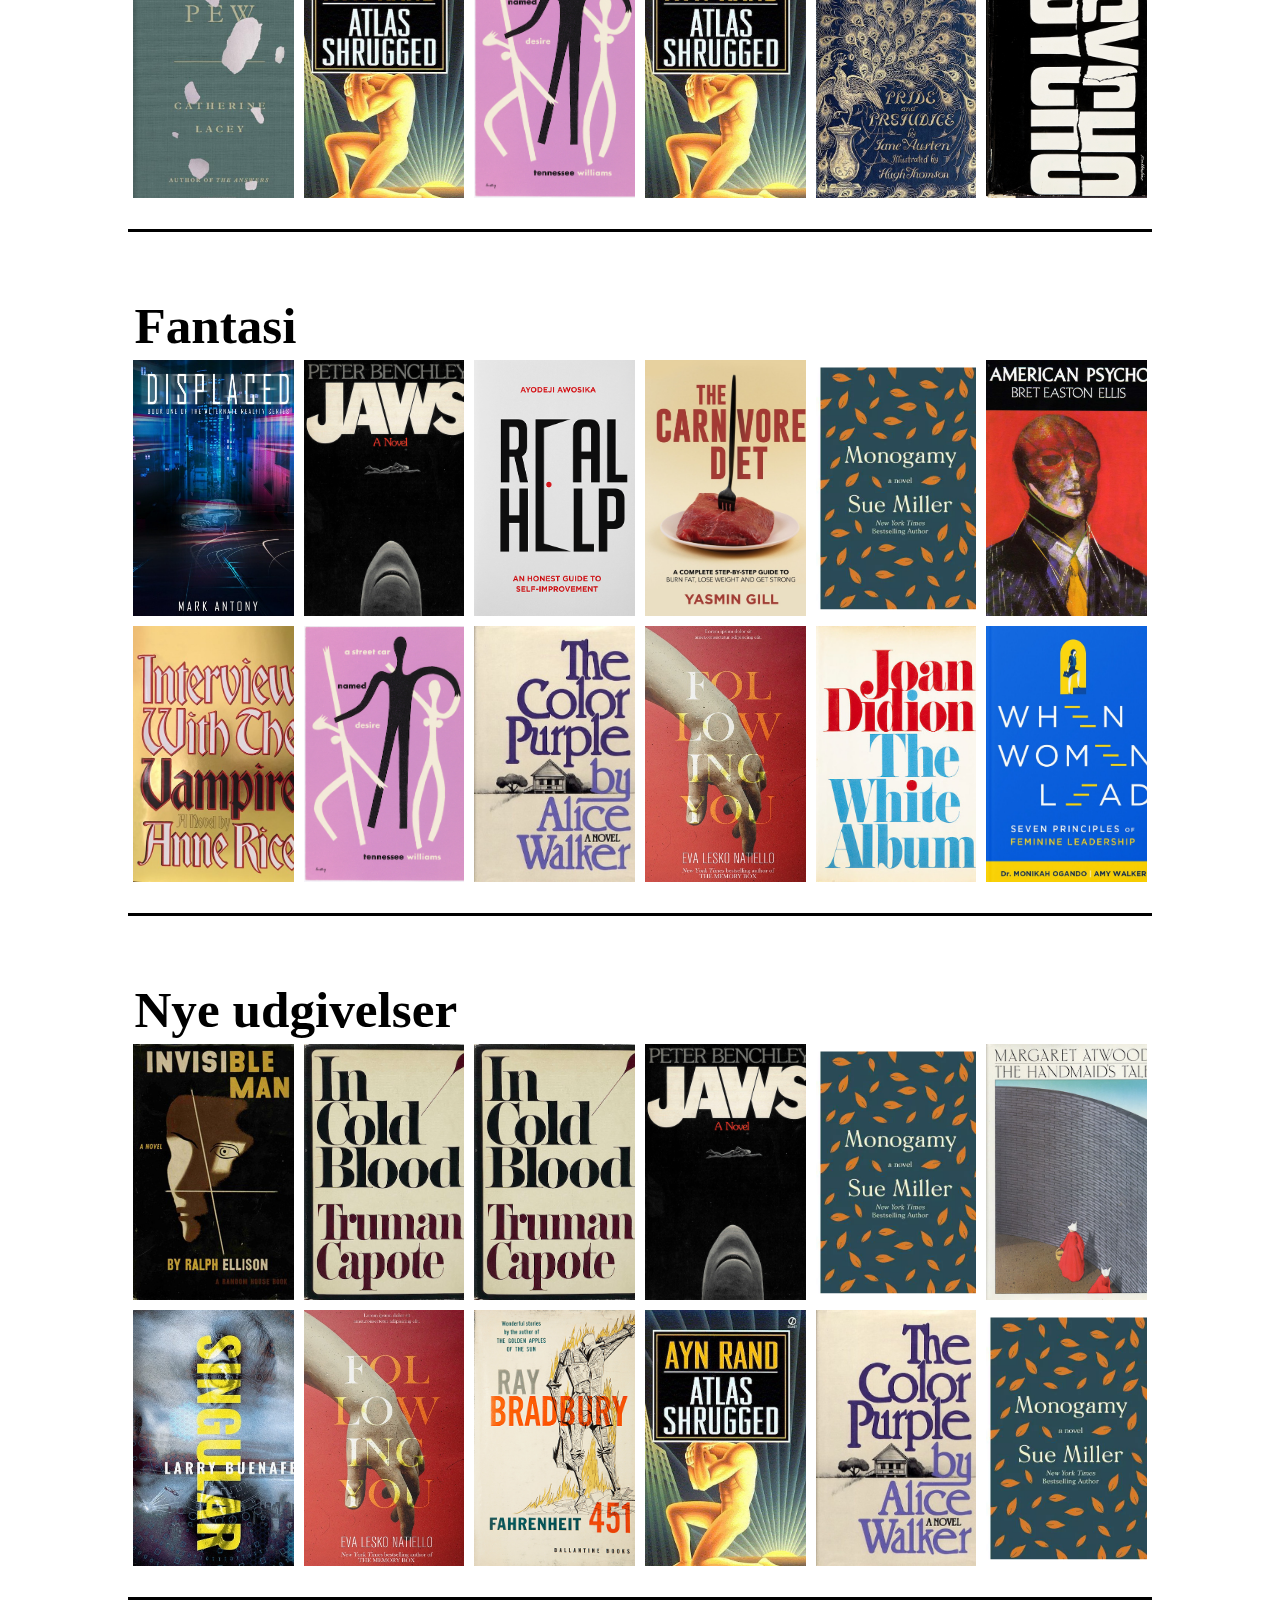
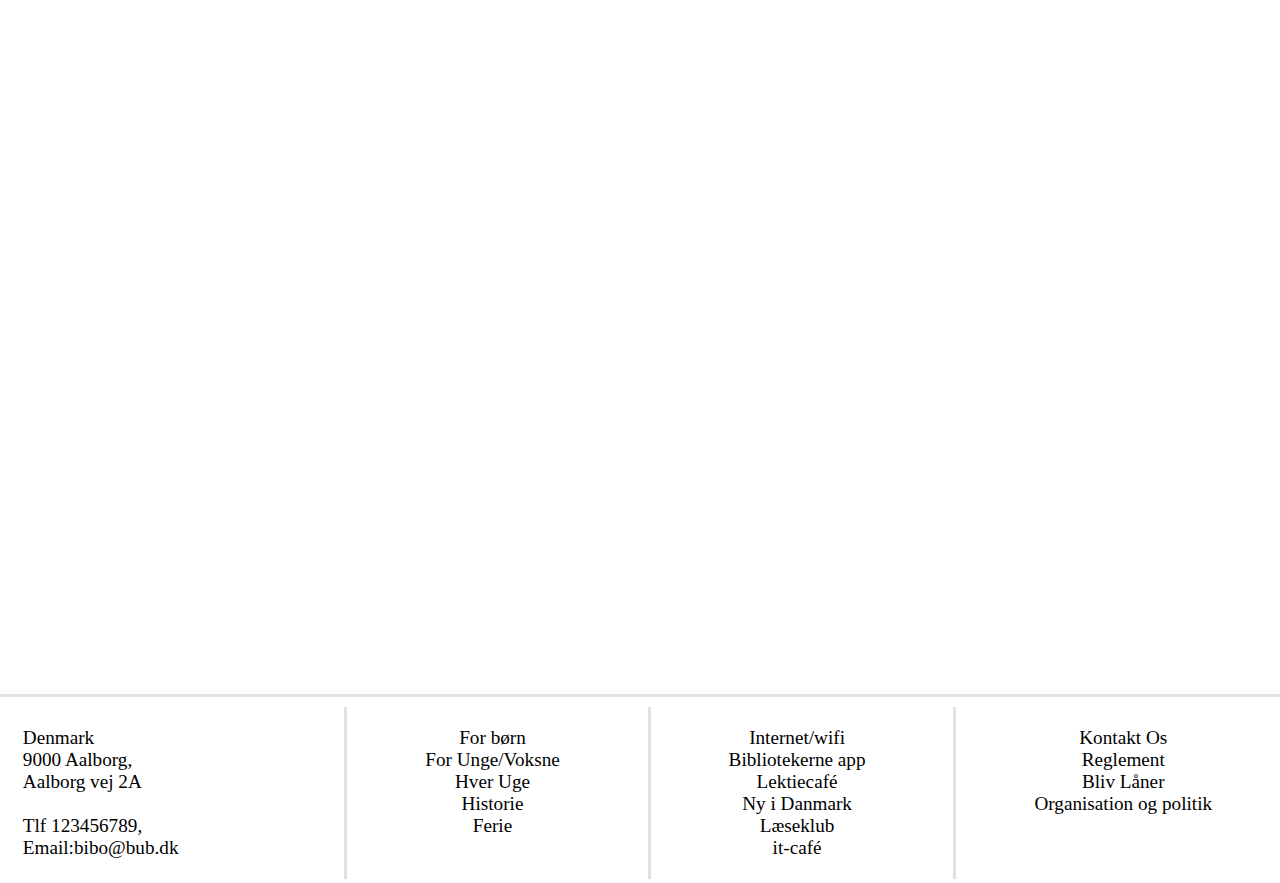
==== commit bcd4b1aa: "k" ====
--- a/Inspiration.html
+++ b/Inspiration.html
@@ -12,7 +12,7 @@
     <title>Aalborg Bibliotekerne</title>
 </head>
 <body>
-    <nav>
+    <nav id="drop">
         <a href="Index.html"><img src="/Imgs/rex4.png" alt=""></a>
 
         <ol>
@@ -23,6 +23,11 @@
             <a href=""><li>Info</li></a>
             <a href="SignUp.html"><li>Login</li></a>
         </ol>
+        <div id="Burger" onclick="burger()">
+            <div></div>
+            <div></div>
+            <div></div>
+        </div>
 
     </nav>
     
--- a/styles.css
+++ b/styles.css
@@ -19,9 +19,10 @@
 
 nav{
     position: relative;
-    background-color: lightgrey;
+    background-color: rgb(164, 164, 164);
     width: 100%;
     height: 8vw;
+    transition: 1s ease-in-out;
 }
 
 nav > a > img{
@@ -42,7 +43,7 @@
 nav > ol > a{
     display: inline-block;
     text-decoration: none;
-    background-color: lime;
+    color: rgb(255, 255, 255);
     width: 11vw;
     padding: 0 0.2vw 0.2vw 0.2vw;
     margin-left: 2vw;
@@ -52,6 +53,42 @@
 
 nav > ol > a > li{
 }
+
+#Burger{
+position: absolute;
+width: 10vw;
+height: 10vw;
+right: 1vw;
+visibility: hidden;
+
+}
+
+
+#Burger > div{
+    position: absolute;
+    top: 0.5vw;
+    width: 100%;
+    height: 1.5vw;
+    background-color: rgb(26, 26, 26);
+}
+
+#Burger > div:nth-child(1){
+    position: absolute;
+    width: 100%;
+    margin-top: 3vw;
+    height: 1.5vw;
+    background-color: rgb(46, 46, 46);
+}
+
+#Burger > div:nth-child(2){
+    position: absolute;
+    width: 100%;
+    margin-top: 5.5vw;
+    height: 1.5vw;
+    background-color: rgb(16, 16, 16);
+}
+
+
 
 li{
 }
@@ -81,62 +118,70 @@
     left: 23%;
 }
 
+#News { grid-area: News; }
+#Time { grid-area: Time; }
+
 #NewsTime{
-    position: relative;
     width: 80vw;
-    height: 380px;
-    margin: 2vw 10vw 0 10vw;
-    margin-bottom: 2vw;
+    height: 33vw;
+    margin: 5vw auto 5vw auto;
+    display: grid;
+  grid-template-areas:"News Time";
+  background-color: rgba(128, 128, 128, 0.139);
+  grid-gap: 10px;
+  padding: 10px;
+}
+
+#NewsTime > div{
+    position: relative;
+    background-color: rgba(255, 255, 255, 0.8);
+    text-align: center;
+    height: 30vw;
+    width: 40vw;
+    padding: 20px 0;
+    font-size: 30px;
+}
+
+
+#NewsTime > div:nth-child(1){
     
 }
 
-#NewsTime > article{
-    position: absolute;
-    width: 50vw;
-    height: 100%;
-}
-
-#NewsTime > article > img{
-    width: 100%;
-    height: 100%;
-}
-
-#NewsTime > article > h2{
-    position: absolute;
-    bottom: 13vw;
-    font-size: 4vw;
+#NewsTime > div > h2{
+    position: absolute;
     color: white;
-    left: 2vw;
-}
-
-#NewsTime > article > p{
+    left: 4vw;
+}
+
+#NewsTime > div > img{
+    position: absolute;
+    top: 0;
+    left: 0;
+}
+
+#NewsTime > div > p{
     position: absolute;
     bottom: 2vw;
-    font-size: 2vw;
+    left: 0;
     color: white;
-    left: 2vw;
-}
-
-#NewsTime > #Hours{
-    position: absolute;
-    right: 0;
-    width: 20vw;
-    height: 100%;
-}
-
-#NewsTime > #Hours > h2{
-    width: 15vw;
-    margin: 2vw auto 2vw auto;
-}
-
-#NewsTime > #Hours > ol > li{
-    width: 15vw;
-    margin: auto;
-}
-
-#NewsTime > #Hours > ol > li{
-    font-size: 2vw;
-}
+}
+
+#NewsTime > div > p{
+    position: absolute;
+    bottom: 2vw;
+    left: 0;
+    color: white;
+}
+
+#Time > ol{
+    margin-top: 5vw;
+    margin-left: 17vw;
+    border-left: solid;
+    border-color: rgba(128, 128, 128, 0.507);
+}
+
+
+
 
 #Trending { grid-area: Trend; }
 #SkonLitteratur { grid-area: Skon; }
@@ -147,16 +192,18 @@
     width: 78.6%;
       margin: auto;
     height: 405px;
-    background-color: tomato;
-    display: grid;
+    display: grid;
+    border-style: solid;
+    border-color: rgba(128, 128, 128, 0.418);
   grid-template-areas:"Trend Skon Fag Borne";
   grid-gap: 10px;
-  background-color: #2196F3;
   padding: 10px;
 }
 
 #SubjectsGrid > div{
     position: relative;
+    border-style: solid;
+    border-color: rgba(128, 128, 128, 0.418);
   background-color: rgba(255, 255, 255, 0.8);
   text-align: center;
   padding: 20px 0;
@@ -168,7 +215,7 @@
     top: 0;
     width: 100%;
     height: 3vw;
-   background-color: violet;
+   background-color: rgba(99, 99, 99, 0.37);
   }
 
   #SubjectsGrid > div > .SubjectsGridTitle > ol{
@@ -222,6 +269,11 @@
     margin-left: 1vw;
 }
 
+footer > ol > a{
+    text-decoration: none;
+    color: black;
+}
+
 #SignUpInn{
     width: 100%;
     height: 40vw;
@@ -491,6 +543,7 @@
 
 @media (max-width: 480px) {
 
+    
 
 nav{
     position: relative;
@@ -532,6 +585,14 @@
 li{
 }
 
+#Burger{
+    visibility: visible;
+    }
+
+    #Burger:hover{
+        height: 60vw;
+        }
+
 #searchbackground{
     position: relative;
     width: 100%;
@@ -552,67 +613,72 @@
 
 #SliderSearch{
     position: absolute;
-    width: 40px;
+    width: 55vw;
     bottom: 40px;
     left: 23%;
 }
 
+#News { grid-area: News; }
+#Time { grid-area: Time; }
+
 #NewsTime{
-    position: relative;
-    width: 80%;
-    height: 380px;
-    margin: 2vw 10vw 0 10vw;
-    margin-bottom: 2vw;
+    width: 100%;
+    display: grid;
+  grid-template-areas:"News" 
+                      "Time";
+  background-color: rgba(128, 128, 128, 0);
+}
+
+#NewsTime > div{
+    position: relative;
+    background-color: rgba(255, 255, 255, 0.8);
+    text-align: center;
+    height: 30vw;
+    width: 40vw;
+    padding: 20px 0;
+    font-size: 30px;
+}
+
+
+#NewsTime > div:nth-child(1){
     
 }
 
-#NewsTime > article{
-    position: absolute;
-    width: 50vw;
-    height: 100%;
-}
-
-#NewsTime > article > img{
-    width: 100%;
-    height: 100%;
-}
-
-#NewsTime > article > h2{
-    position: absolute;
-    bottom: 13vw;
-    font-size: 4vw;
+#NewsTime > div > h2{
+    position: absolute;
     color: white;
-    left: 2vw;
-}
-
-#NewsTime > article > p{
+    left: 4vw;
+    font-size: 5vw;
+}
+
+#NewsTime > div > img{
+    position: absolute;
+    top: 0;
+    left: 0;
+}
+
+#NewsTime > div > p{
     position: absolute;
     bottom: 2vw;
-    font-size: 2vw;
+    left: 0;
     color: white;
-    left: 2vw;
-}
-
-#NewsTime > #Hours{
-    position: absolute;
-    right: 0;
-    width: 20vw;
-    height: 100%;
-}
-
-#NewsTime > #Hours > h2{
-    width: 15vw;
-    margin: 2vw auto 2vw auto;
-}
-
-#NewsTime > #Hours > ol > li{
-    width: 15vw;
-    margin: auto;
-}
-
-#NewsTime > #Hours > ol > li{
-    font-size: 2vw;
-}
+    font-size: 1vw;
+}
+
+#NewsTime > div > p{
+    position: absolute;
+    bottom: 2vw;
+    left: 0;
+    color: white;
+}
+
+#Time > ol{
+    margin-top: 5vw;
+    margin-left: 17vw;
+    border-left: solid;
+    border-color: rgba(128, 128, 128, 0.507);
+}
+
 
 #Trending { grid-area: Trend; }
 #SkonLitteratur { grid-area: Skon; }
@@ -620,17 +686,15 @@
 #BorneLitteratur { grid-area: Borne; }
 
 #SubjectsGrid{
-    width: 78.6%;
+    width: 100%;
       margin: auto;
     height: 405px;
-    background-color: tomato;
     display: grid;
   grid-template-areas:"Trend"
                       "Skon"
                       "Fag"
                       "Borne";
   grid-gap: 10px;
-  background-color: #2196F3;
   padding: 10px;
 }
 
@@ -659,7 +723,8 @@
   }
 
   #maps{
-      width: 80%;
+      padding-top: 10vw;
+      width: 100%;
       margin: auto;
   }
 
@@ -685,7 +750,8 @@
     position: relative;
   text-align: center;
   font-size: 5vw;
-  background-color: lawngreen;
+  margin-top: 15vw;
+  margin-left: -2vw;
   border-left: 0.3vw solid rgba(201, 201, 201, 0.548);
 
 }
@@ -699,8 +765,8 @@
 
 
 
-footer > ol > li{
-    margin-left: 1vw;
+footer > ol > a > li{
+    margin-left: 0;
 }
 
 #SignUpInn{
@@ -716,7 +782,7 @@
   grid-template-areas:"SignUp SignInn";
   grid-gap: 10px;
   padding: 10px;
-    margin-top: 2vw;
+    margin-top: 1vw;
     width: 80%;
     margin-left: 10%;
     margin-right: 10%;
@@ -796,9 +862,10 @@
 
 #PopularGrid{
     display: grid;
-    grid-template-columns: 1fr 1fr 1fr 1fr 1fr 1fr;
-    grid-template-rows: 1fr 1fr;
+    grid-template-columns: 1fr 1fr;
+    grid-template-rows: 1fr 1fr 1fr 1fr ;
     width: 80vw;
+    height: 100vw;
     margin: 0 0 10vw 10vw;
     border-bottom: solid;
     padding-bottom: 2vw;
@@ -806,7 +873,7 @@
 
 #PopularGrid > div{
     position: relative;
-    height: 20vw;
+    height: 80vw;
     display: grid;
     background-color: brown;
     margin: 0.4vw;
@@ -828,6 +895,17 @@
     transform: rotate(-45deg);
 }
 
+#PopularGrid > div:nth-child(5),
+#PopularGrid > div:nth-child(6),
+#PopularGrid > div:nth-child(7),
+#PopularGrid > div:nth-child(8),
+#PopularGrid > div:nth-child(9),
+#PopularGrid > div:nth-child(10),
+#PopularGrid > div:nth-child(11),
+#PopularGrid > div:nth-child(12){
+    display: none;
+}
+
 #PopularGrid > div:nth-child(2) > div{
     position: absolute;
     text-align: center;
@@ -853,7 +931,7 @@
 }
 
 #PopularGrid > div > img{
-    height: 20vw;
+    height: 100%;
     display: grid;
     background-color: brown;
     overflow: hidden;
